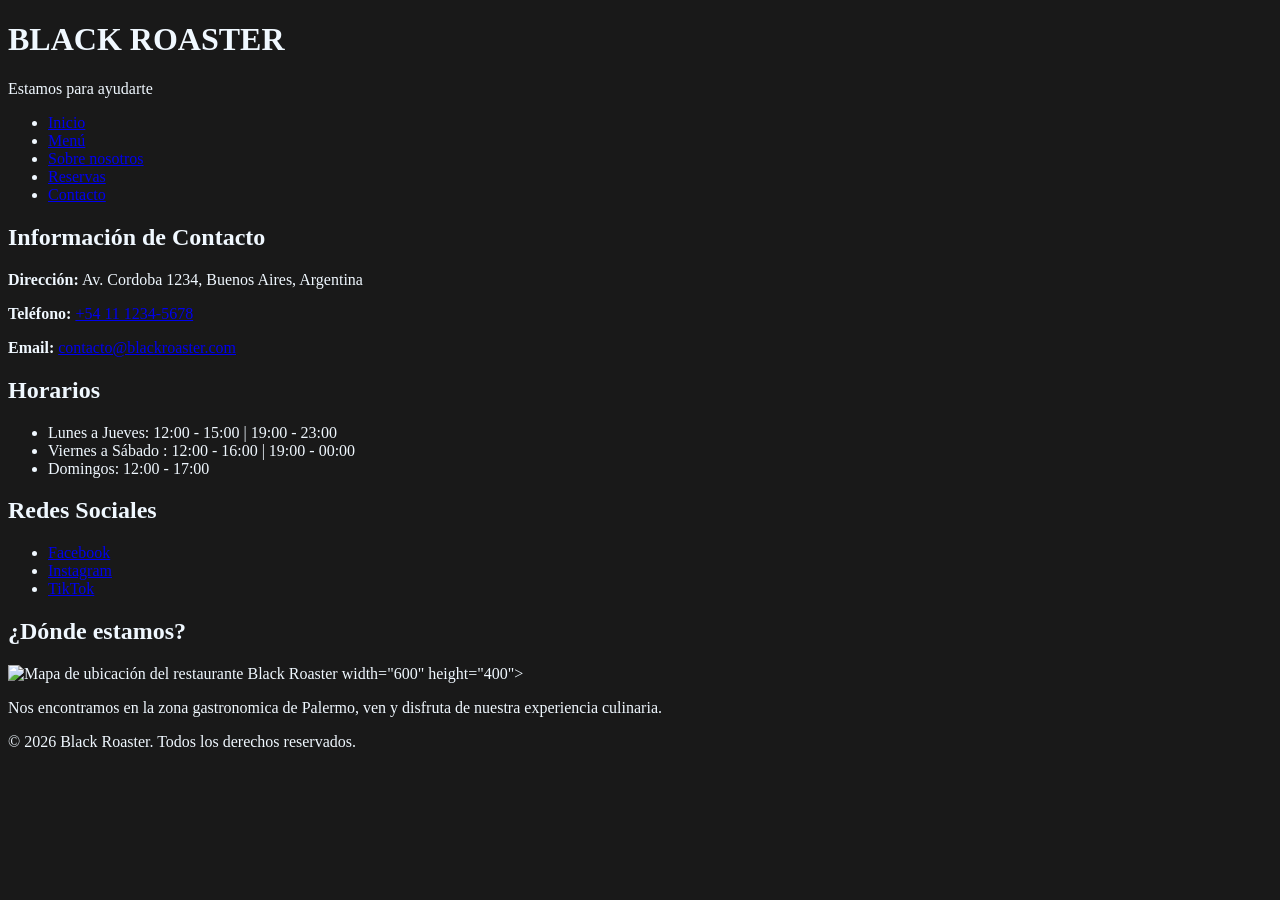
==== Black-roaster/pages/contacto.html @ f1adc8b8 "Correccion preentrega 1 -2" ====
<!DOCTYPE html>
<html lang="es">
    <head>
        <meta charset="UTF-8">
        <meta name="viewport" content="width=device-width, initial-scale=1.0">
        <!---CSS-->
        <link rel="stylesheet" href="../styles/style.css">
        <title> Contacto - Black Roaster</title>
    </head>

    <body>
     <!-- ENCABEZADO -->
        <header>
         <h1>BLACK ROASTER</h1>
         <p>Estamos para ayudarte</p>
        </header>
     <!--MENU DE NAVEGACIÓN-->
        <nav>
          <ul>
             <li><a href="../index.html">Inicio</a></li>
             <li><a href="../pages/menu.html">Menú</a></li>
             <li><a href="../pages/sobre-nosotros.html">Sobre nosotros</a></li>
             <li><a href="../pages/reservas.html">Reservas</a></li>
             <li><a href="../pages/contacto.html">Contacto</a></li>
          </ul>
       </nav>

        <!--CONTENIDO PRINCIPAL-->
        <main>
            <section>
                <h2> Información de Contacto</h2>

                <p>
                    <strong>Dirección:</strong>
                    Av. Cordoba 1234, Buenos Aires, Argentina
                </p>

                <p>
                    <strong>Teléfono:</strong> 
                    <a href="tel:+541112345678">+54 11 1234-5678</a>
                </p>

                <p>
                    <strong>Email:</strong> 
                    <a href="mailto:contacto@blackroaster.com">
                        contacto@blackroaster.com
                    </a>
                </p>
            </section>

            <!--HORARIOS-->
            <section>
                <h2> Horarios</h2>

                <ul>
                    <li>Lunes a Jueves: 12:00 - 15:00 | 19:00 - 23:00</li>
                    <li>Viernes a Sábado : 12:00 - 16:00 | 19:00 - 00:00</li>
                    <li>Domingos: 12:00 - 17:00</li>
                </ul>
            </section>

            <!--REDES SOCIALES-->
            <section>
                <h2> Redes Sociales</h2>

                <ul>
                    <li>
                        <a href="https://www.facebook.com" target="_blank">
                            Facebook
                        </a>
                    </li>
                    <li>
                        <a href="https://www.instagram.com"target="_blank">
                            Instagram
                        </a>
                    </li>
                    <li>
                        <a href="https://www.tiktok.com" target="_blank">
                            TikTok
                        </a>
                    </li>
                </ul>
            </section>

            <!--UBICACIÓN-->
            <section>
             <h2> ¿Dónde estamos?</h2>

             <img src="img/mapa.jpg"
               alt="Mapa de ubicación del restaurante Black Roaster">
               width="600" height="400">
             <p>Nos encontramos en la zona gastronomica de Palermo, ven y disfruta de nuestra experiencia culinaria.</p>
            </section>

        </main>

           <footer>
             <p>© 2026 Black Roaster. Todos los derechos reservados.</p>
           </footer>
    
    </body>
</html>
---- Black-roaster/styles/style.css ----
body {
    background-color: #191919;
    color: aliceblue;

 }
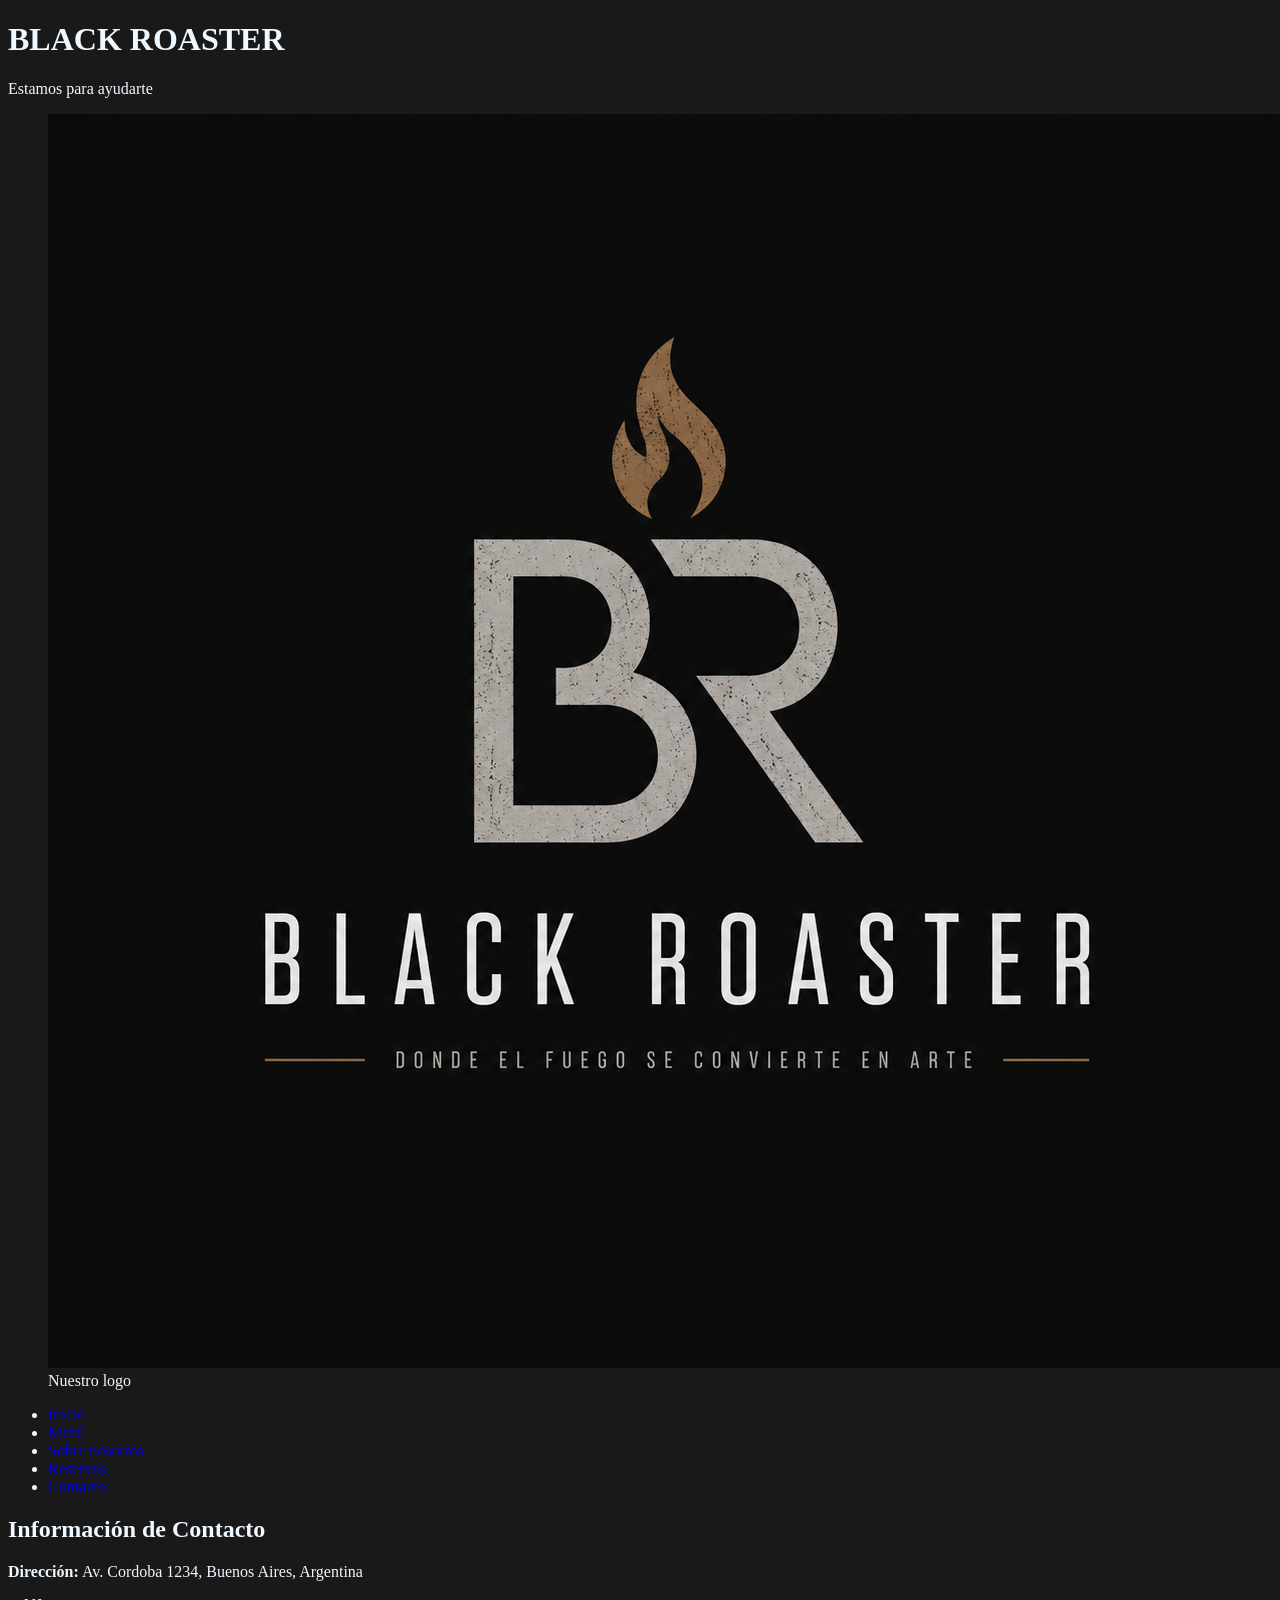
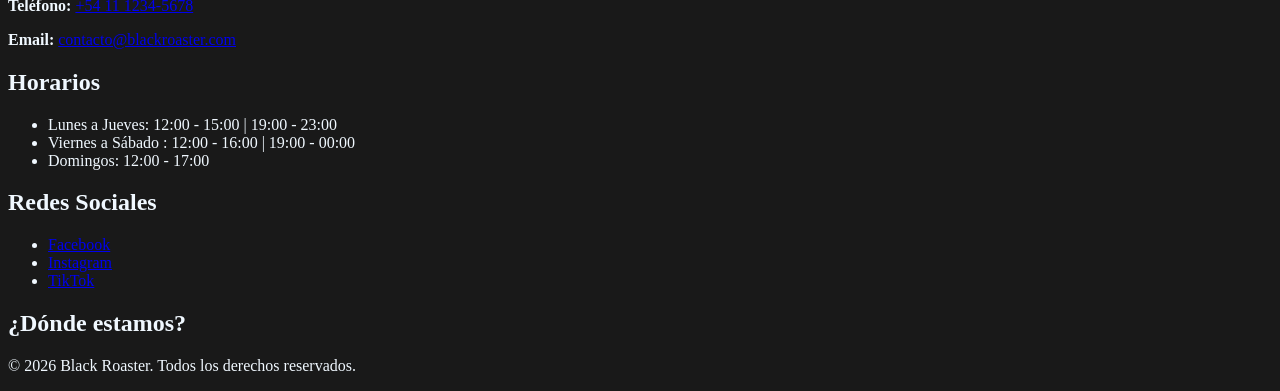
==== commit 26c0f990: "Correccion 2 ( preentrega 1-2)" ====
--- a/Black-roaster/pages/contacto.html
+++ b/Black-roaster/pages/contacto.html
@@ -13,22 +13,28 @@
         <header>
          <h1>BLACK ROASTER</h1>
          <p>Estamos para ayudarte</p>
+       
+            <figure>
+               <img src="../assets/img/logo.png" alt="Logo de Black Roaster">
+               <figcaption>Nuestro logo</figcaption>
+            </figure>
+     
+            <!--MENU DE NAVEGACIÓN-->
+            <nav>
+                <ul>
+                    <li><a href="../index.html">Inicio</a></li>
+                    <li><a href="./menu.html">Menú</a></li>
+                    <li><a href="./sobre-nosotros.html">Sobre nosotros</a></li>
+                    <li><a href="./reservas.html">Reservas</a></li>
+                    <li><a href="./contacto.html">Contacto</a></li>
+                </ul>
+            </nav>
         </header>
-     <!--MENU DE NAVEGACIÓN-->
-        <nav>
-          <ul>
-             <li><a href="../index.html">Inicio</a></li>
-             <li><a href="../pages/menu.html">Menú</a></li>
-             <li><a href="../pages/sobre-nosotros.html">Sobre nosotros</a></li>
-             <li><a href="../pages/reservas.html">Reservas</a></li>
-             <li><a href="../pages/contacto.html">Contacto</a></li>
-          </ul>
-       </nav>
-
+       
         <!--CONTENIDO PRINCIPAL-->
         <main>
-            <section>
-                <h2> Información de Contacto</h2>
+            <article class="contacto">
+                <h2>Información de Contacto</h2>
 
                 <p>
                     <strong>Dirección:</strong>
@@ -46,11 +52,11 @@
                         contacto@blackroaster.com
                     </a>
                 </p>
-            </section>
+            </article>
 
             <!--HORARIOS-->
             <section>
-                <h2> Horarios</h2>
+                <h2>Horarios</h2>
 
                 <ul>
                     <li>Lunes a Jueves: 12:00 - 15:00 | 19:00 - 23:00</li>
@@ -61,7 +67,7 @@
 
             <!--REDES SOCIALES-->
             <section>
-                <h2> Redes Sociales</h2>
+                <h2>Redes Sociales</h2>
 
                 <ul>
                     <li>
@@ -69,11 +75,13 @@
                             Facebook
                         </a>
                     </li>
+
                     <li>
                         <a href="https://www.instagram.com"target="_blank">
                             Instagram
                         </a>
                     </li>
+
                     <li>
                         <a href="https://www.tiktok.com" target="_blank">
                             TikTok
@@ -84,12 +92,13 @@
 
             <!--UBICACIÓN-->
             <section>
-             <h2> ¿Dónde estamos?</h2>
-
-             <img src="img/mapa.jpg"
-               alt="Mapa de ubicación del restaurante Black Roaster">
-               width="600" height="400">
-             <p>Nos encontramos en la zona gastronomica de Palermo, ven y disfruta de nuestra experiencia culinaria.</p>
+                <h2>¿Dónde estamos?</h2>
+                
+                <!--IMAGEN DEL MAPA 
+                <img src="img/mapa.jpg"
+                alt="Mapa de ubicación del restaurante Black Roaster"
+                width="600" height="400">
+             <p>Nos encontramos en la zona gastronomica de Palermo, ven y disfruta de nuestra experiencia culinaria.</p>-->
             </section>
 
         </main>
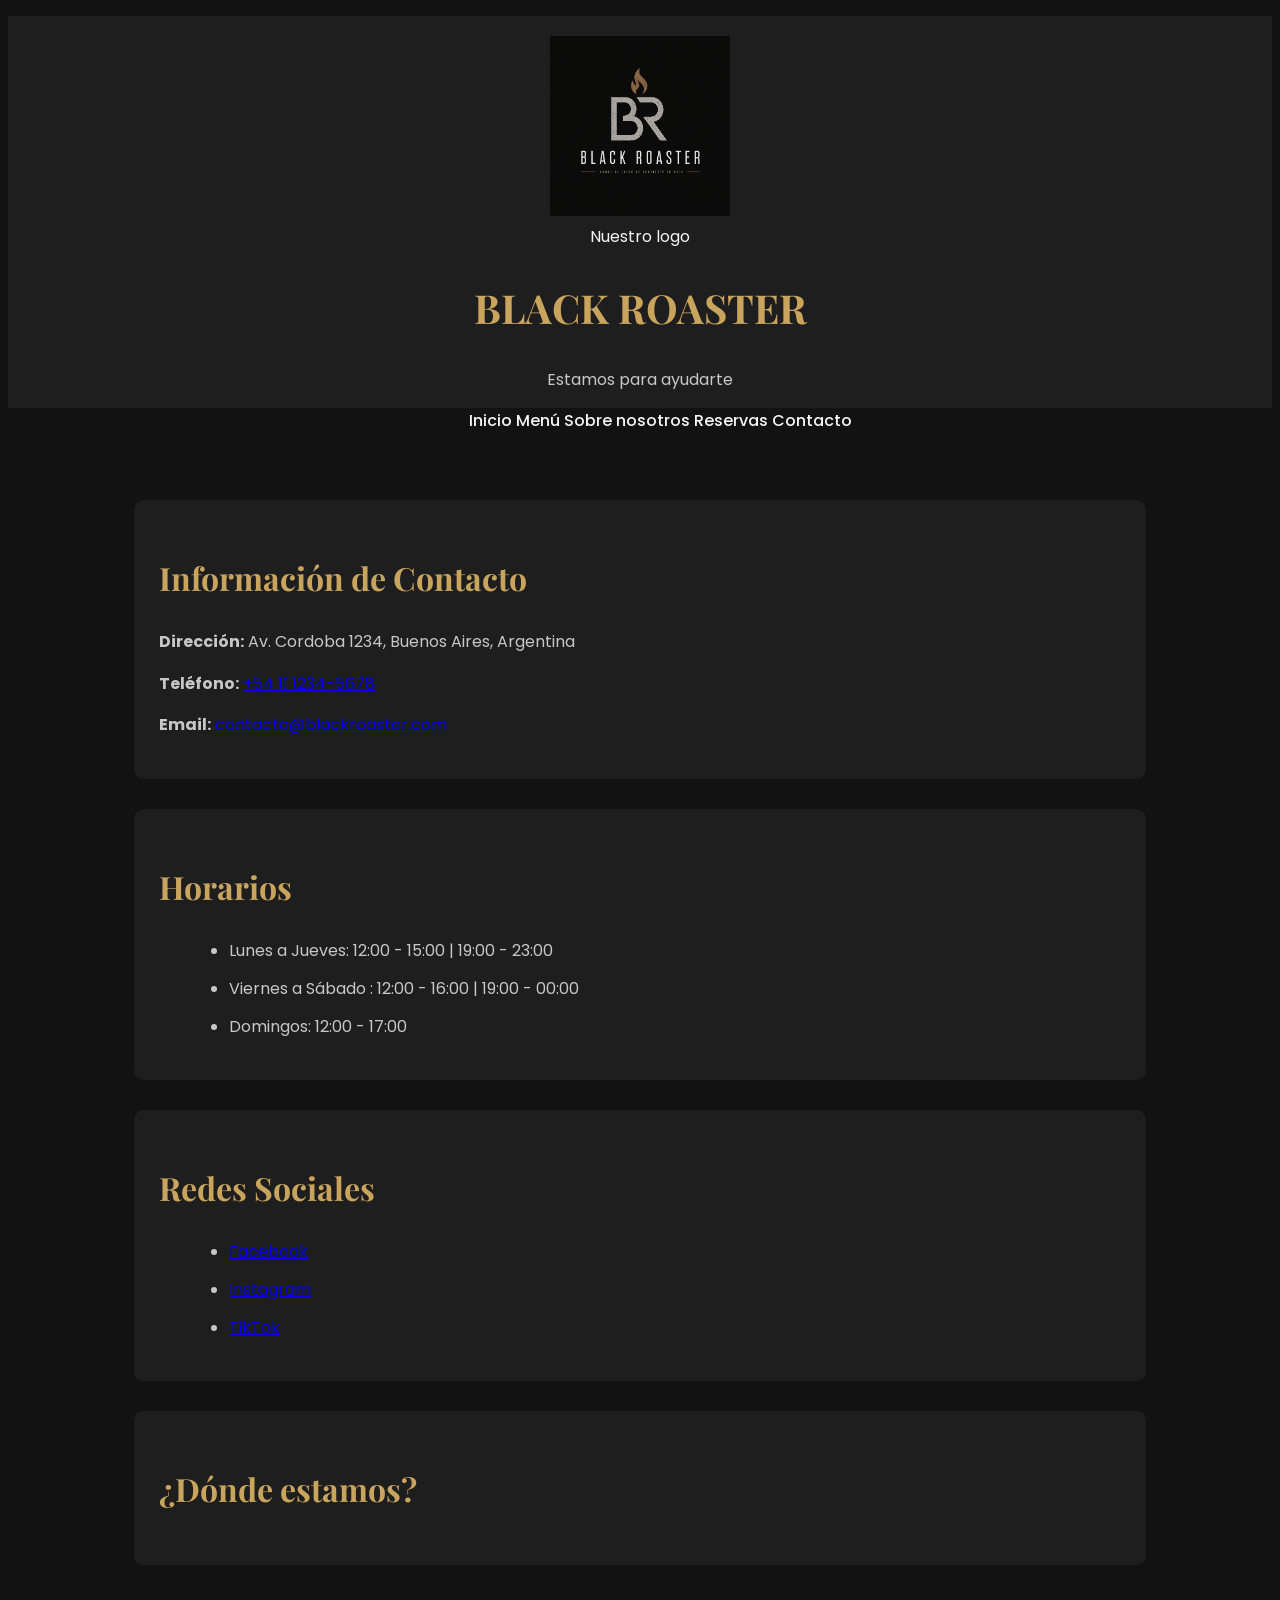
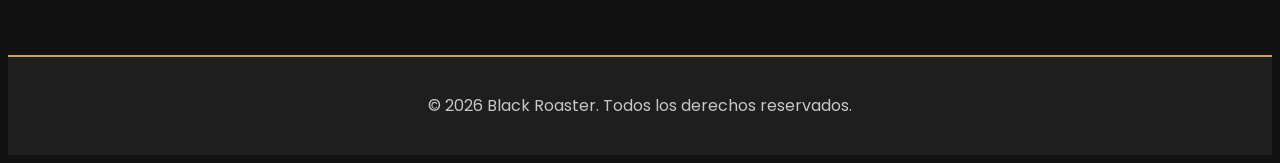
==== commit 144a8f2a: "Add files via upload" ====
--- a/Black-roaster/pages/contacto.html
+++ b/Black-roaster/pages/contacto.html
@@ -11,13 +11,16 @@
     <body>
      <!-- ENCABEZADO -->
         <header>
-         <h1>BLACK ROASTER</h1>
-         <p>Estamos para ayudarte</p>
-       
+
             <figure>
                <img src="../assets/img/logo.png" alt="Logo de Black Roaster">
                <figcaption>Nuestro logo</figcaption>
             </figure>
+            
+         <h1>BLACK ROASTER</h1>
+         <p>Estamos para ayudarte</p>
+       
+
      
             <!--MENU DE NAVEGACIÓN-->
             <nav>
--- a/Black-roaster/styles/style.css
+++ b/Black-roaster/styles/style.css
@@ -1,5 +1,162 @@
-body {
-    background-color: #191919;
-    color: aliceblue;
+/*GOOGLE FONTS*/
 
- }
+@import url('https://fonts.googleapis.com/css2?family=Playfair+Display:wght@500;700&family=Poppins:wght@300;400;500;600&display=swap');
+  /*font-family: "Noto Sans", sans-serif;*/
+
+/*VARIABLES*/
+
+:root{
+
+    --color-primary: #121212;
+    --color-secondary: #1E1E1E;
+    --color-accent: #C8A45D;
+    --color-text: #F5F5F5;
+    --color-text-secondary: #C7C7C7;
+
+    --font-title: 'Playfair Display', serif;
+    --font-text: 'Poppins', sans-serif;
+
+}
+
+/*BODY*/
+
+body{
+    background-color: var(--color-primary);
+    color: var(--color-text);
+    font-family: var(--font-text);
+    line-height: 1.6;
+}
+
+/*TIPOGRAFIA*/
+
+h1{
+    font-family: var(--font-title);
+    font-size: 2.5rem;
+    color: var(--color-accent);
+  
+}
+
+h2{
+    font-family: var(--font-title);
+    font-size: 2rem;
+    color: var(--color-accent);
+  
+}
+
+p{
+    font-size: 1rem;
+    color: var(--color-text-secondary);
+  
+}
+
+
+/* HEADER*/
+
+header{
+
+    background-color: var(--color-secondary);
+    text-align: center;
+
+}
+
+header img{
+
+    width: 180px;
+    margin-top: 20px;
+
+}
+
+/* NAV*/
+
+nav{
+
+    background-color: var(--color-primary);
+    text-align: center;
+
+}
+
+nav ul{
+
+    list-style: none;
+
+}
+
+nav li{
+
+    display: inline;
+
+}
+
+nav a{
+
+    text-decoration: none;
+    color: var(--color-text);
+    font-weight: 500;
+
+}
+
+nav a:hover{
+
+    color: var(--color-accent);
+
+}
+
+/*MAIN*/
+
+main{
+
+    width: 80%;
+    margin: auto;
+    padding: 20px;
+
+}
+
+article{
+
+    background-color: var(--color-secondary);
+    padding: 25px;
+    margin-top: 30px;
+    margin-bottom: 30px;
+    border-radius: 10px;
+
+}
+
+section{
+
+    background-color: var(--color-secondary);
+    padding: 25px;
+    margin-bottom: 30px;
+    border-radius: 10px;
+
+}
+
+section ul{
+
+    margin-left: 30px;
+    margin-top: 15px;
+
+}
+
+section li{
+
+    margin-bottom: 12px;
+    color: var(--color-text-secondary);
+
+}
+
+
+/*FOOTER*/
+
+
+footer{
+
+    background-color: var(--color-secondary);
+    color: var(--color-text);
+    text-align: center;
+    padding: 20px;
+    margin-top: 40px;
+    border-top: 2px solid var(--color-accent);
+
+}
+
+/*RESPONSIVE/
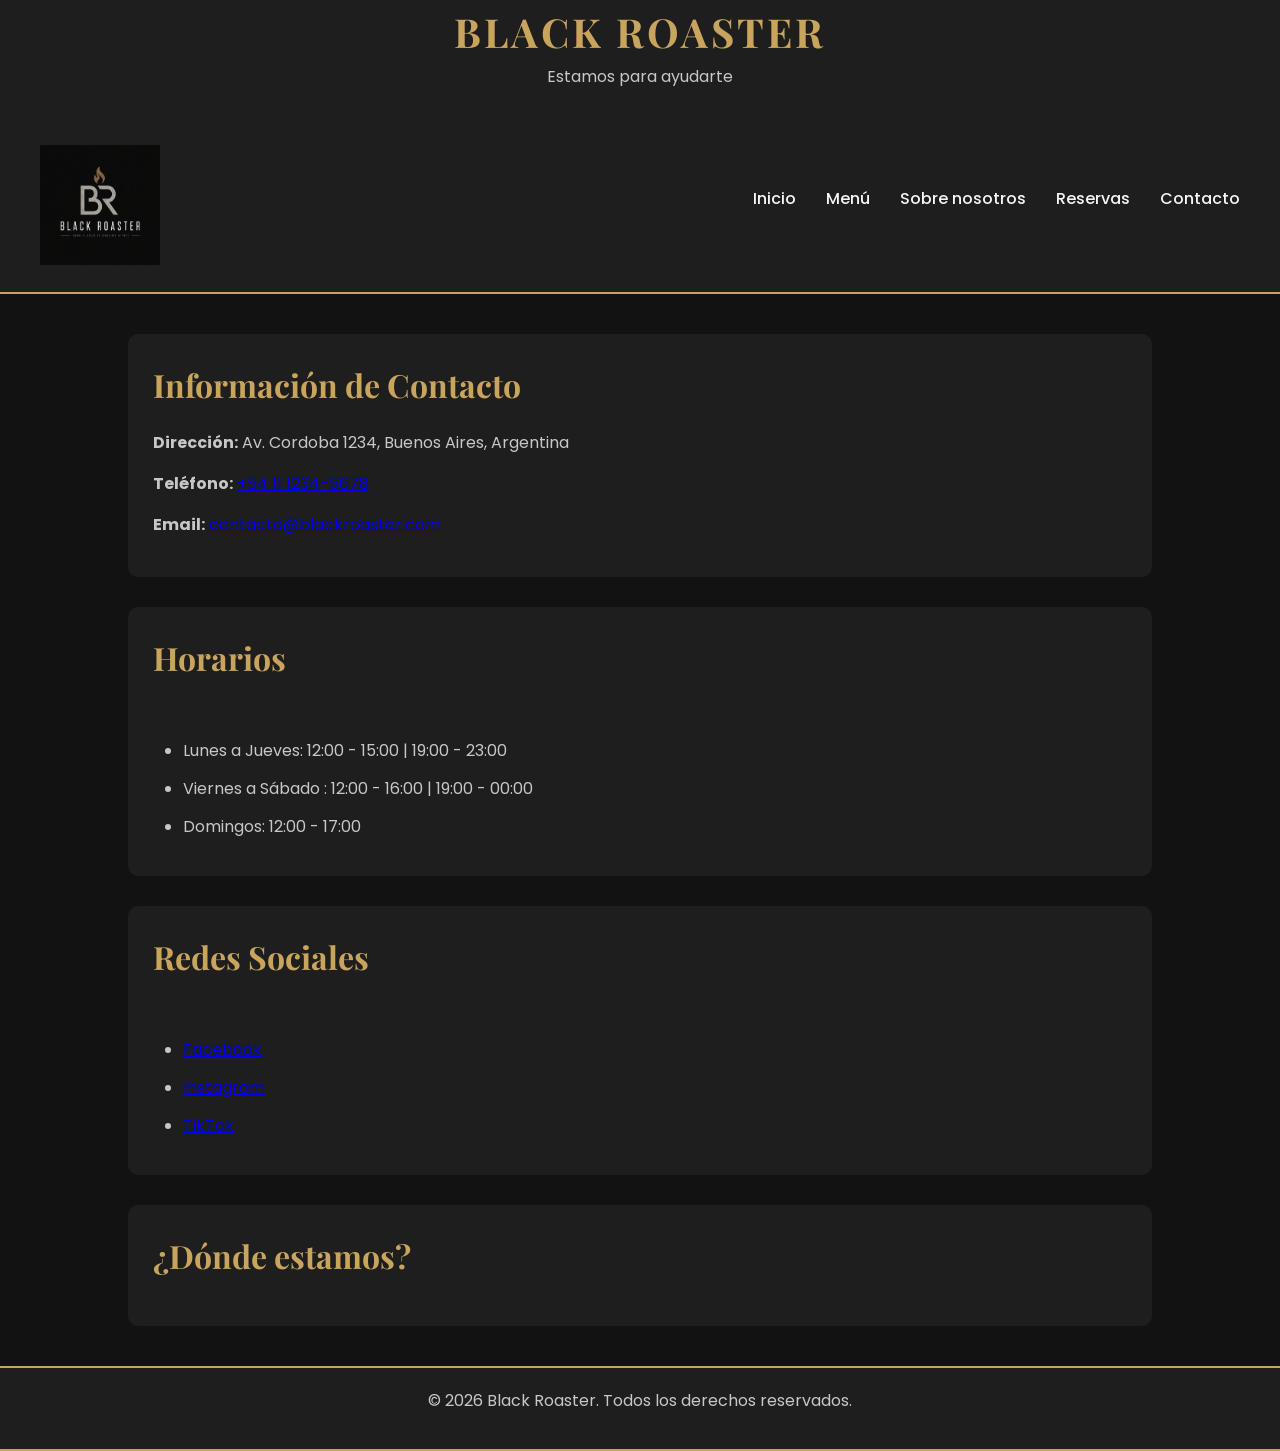
==== commit 3a6f401a: "Pre entrega 3" ====
--- a/Black-roaster/pages/contacto.html
+++ b/Black-roaster/pages/contacto.html
@@ -12,11 +12,6 @@
      <!-- ENCABEZADO -->
         <header>
 
-            <figure>
-               <img src="../assets/img/logo.png" alt="Logo de Black Roaster">
-               <figcaption>Nuestro logo</figcaption>
-            </figure>
-            
          <h1>BLACK ROASTER</h1>
          <p>Estamos para ayudarte</p>
        
@@ -24,6 +19,10 @@
      
             <!--MENU DE NAVEGACIÓN-->
             <nav>
+                
+                 <figure>
+                    <img src="../assets/img/logo.png" alt="Logo de Black Roaster">
+                 </figure>
                 <ul>
                     <li><a href="../index.html">Inicio</a></li>
                     <li><a href="./menu.html">Menú</a></li>
--- a/Black-roaster/styles/style.css
+++ b/Black-roaster/styles/style.css
@@ -17,7 +17,13 @@
     --font-text: 'Poppins', sans-serif;
 
 }
+/*RESET*/
 
+*{
+    margin: 0;
+    padding: 0;
+    box-sizing: border-box;
+}
 /*BODY*/
 
 body{
@@ -33,20 +39,21 @@
     font-family: var(--font-title);
     font-size: 2.5rem;
     color: var(--color-accent);
-  
+    letter-spacing: 3px;
 }
 
 h2{
     font-family: var(--font-title);
     font-size: 2rem;
     color: var(--color-accent);
+    margin-bottom: 20px;
   
 }
 
 p{
     font-size: 1rem;
     color: var(--color-text-secondary);
-  
+    margin-bottom: 15px;
 }
 
 
@@ -56,6 +63,7 @@
 
     background-color: var(--color-secondary);
     text-align: center;
+    border-bottom: 2px solid var(--color-accent);
 
 }
 
@@ -70,14 +78,19 @@
 
 nav{
 
-    background-color: var(--color-primary);
-    text-align: center;
+    display: flex;
+    justify-content: space-between;
+    align-items: center;
+    background-color: var(--color-secondary);
+    padding: 20px 40px;
 
 }
 
 nav ul{
 
+    display: flex;
     list-style: none;
+    gap: 30px;
 
 }
 
@@ -95,10 +108,8 @@
 
 }
 
-nav a:hover{
-
-    color: var(--color-accent);
-
+nav img{
+    width: 120px;
 }
 
 /*MAIN*/
@@ -106,9 +117,7 @@
 main{
 
     width: 80%;
-    margin: auto;
-    padding: 20px;
-
+    margin: 40px auto;
 }
 
 article{
@@ -123,6 +132,9 @@
 
 section{
 
+    display: flex;
+    flex-direction: column;
+    gap: 20px;
     background-color: var(--color-secondary);
     padding: 25px;
     margin-bottom: 30px;
@@ -156,7 +168,6 @@
     padding: 20px;
     margin-top: 40px;
     border-top: 2px solid var(--color-accent);
-
+    border-bottom: 2px solid var(--color-accent);
 }
 
-/*RESPONSIVE/
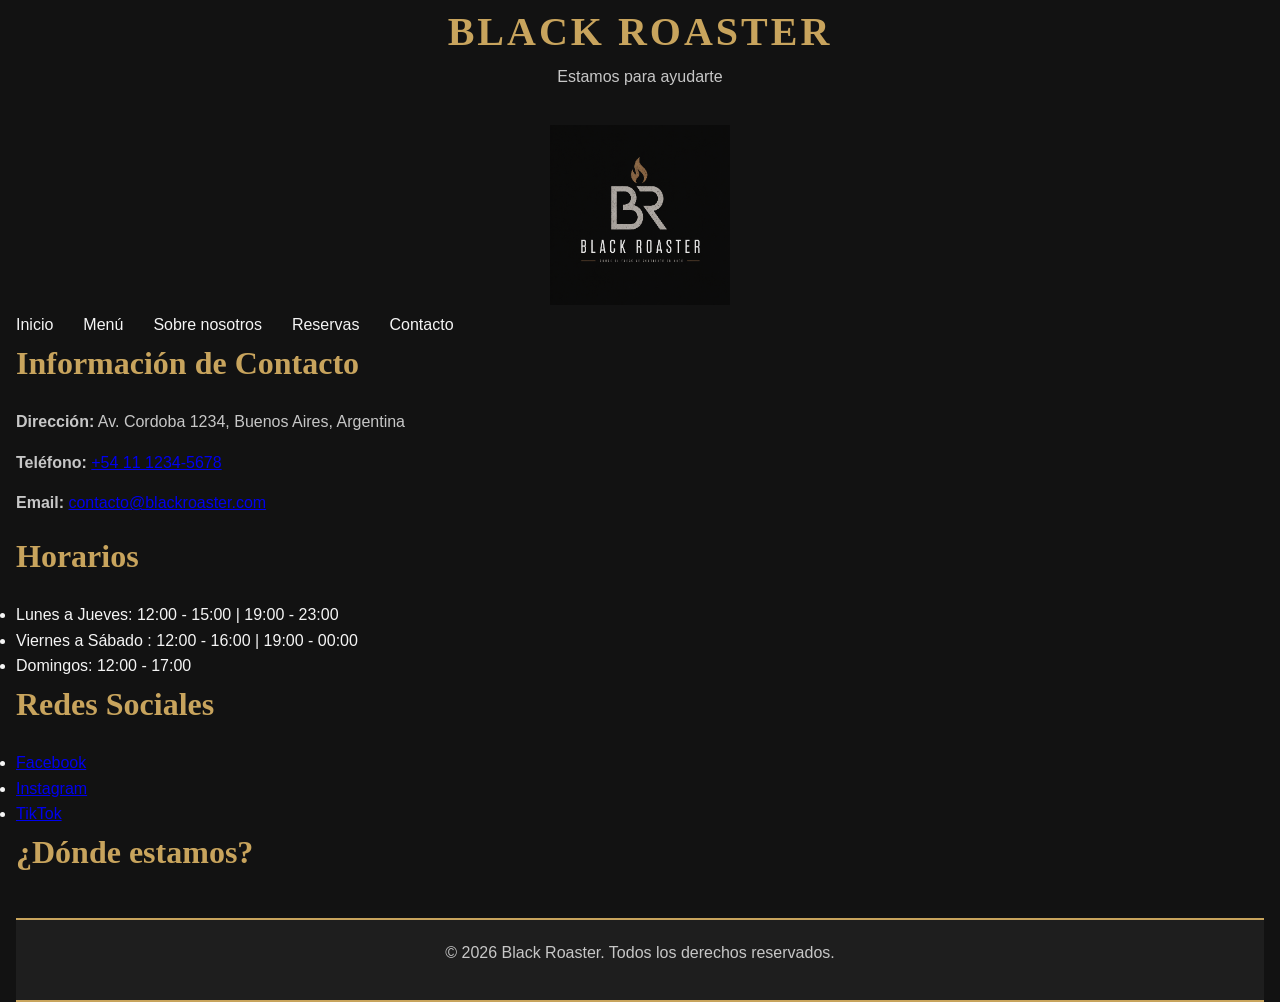
==== commit bda6ae53: "Add files via upload Hice el index.html y el menu.html, grid y media queries" ====
--- a/Black-roaster/pages/contacto.html
+++ b/Black-roaster/pages/contacto.html
@@ -10,7 +10,7 @@
 
     <body>
      <!-- ENCABEZADO -->
-        <header>
+        <header class="header">
 
          <h1>BLACK ROASTER</h1>
          <p>Estamos para ayudarte</p>
--- a/Black-roaster/styles/style.css
+++ b/Black-roaster/styles/style.css
@@ -1,4 +1,12 @@
-/*GOOGLE FONTS*/
+/*RESET*/
+
+*{
+    margin: 0;
+    padding: 0;
+    box-sizing: border-box;
+}
+
+/*GOOGLE-FONTS*/
 
 @import url('https://fonts.googleapis.com/css2?family=Playfair+Display:wght@500;700&family=Poppins:wght@300;400;500;600&display=swap');
   /*font-family: "Noto Sans", sans-serif;*/
@@ -17,13 +25,7 @@
     --font-text: 'Poppins', sans-serif;
 
 }
-/*RESET*/
-
-*{
-    margin: 0;
-    padding: 0;
-    box-sizing: border-box;
-}
+
 /*BODY*/
 
 body{
@@ -31,6 +33,7 @@
     color: var(--color-text);
     font-family: var(--font-text);
     line-height: 1.6;
+    margin: 0 16px;
 }
 
 /*TIPOGRAFIA*/
@@ -56,14 +59,13 @@
     margin-bottom: 15px;
 }
 
-
-/* HEADER*/
-
-header{
-
-    background-color: var(--color-secondary);
+/*HEADER*/
+
+.header{
+
+    /*background-color: var(--color-secondary);*/ 
     text-align: center;
-    border-bottom: 2px solid var(--color-accent);
+    /*border-bottom: 2px solid var(--color-accent);*/
 
 }
 
@@ -74,14 +76,15 @@
 
 }
 
-/* NAV*/
-
-nav{
+/*NAVBAR*/
+
+.navbar{
 
     display: flex;
-    justify-content: space-between;
+    justify-content: center;
     align-items: center;
     background-color: var(--color-secondary);
+    border-radius: 10px;
     padding: 20px 40px;
 
 }
@@ -94,12 +97,6 @@
 
 }
 
-nav li{
-
-    display: inline;
-
-}
-
 nav a{
 
     text-decoration: none;
@@ -108,58 +105,146 @@
 
 }
 
-nav img{
-    width: 120px;
-}
-
-/*MAIN*/
+/*MAIN
 
 main{
 
     width: 80%;
-    margin: 40px auto;
-}
-
-article{
-
-    background-color: var(--color-secondary);
+    margin: 16px 16px;
+}*/
+
+/*GRID-PRESENTATION*/
+
+.presentation{
+    display:grid;
+    grid-template-areas:
+    "title"
+    "text-one"
+    "text-two"
+    "text-three";
+    gap: 20px;
+    background-color:var(--color-secondary);
     padding: 25px;
-    margin-top: 30px;
-    margin-bottom: 30px;
-    border-radius: 10px;
-
-}
-
-section{
-
-    display: flex;
-    flex-direction: column;
+    margin-top: 16px;
+    margin-bottom: 16px;
+    border-radius: 10px;
+
+}
+
+.presentation-title{
+
+    grid-area: title;
+
+}
+
+.text-one{
+
+    grid-area: text-one;
+
+}
+
+.text-two{
+
+    grid-area: text-two;
+
+}
+
+.text-three{
+
+    grid-area: text-three;
+
+}
+
+/*GRID-BENFITS*/
+.benefits-grid{
+
+    display:grid;
+    grid-template-areas:
+    "benefits"
+    "card-one"
+    "card-two"
+    "card-three"
+    "card-four";
     gap: 20px;
-    background-color: var(--color-secondary);
+    background-color:var(--color-secondary);
     padding: 25px;
-    margin-bottom: 30px;
-    border-radius: 10px;
-
-}
-
-section ul{
-
-    margin-left: 30px;
-    margin-top: 15px;
-
-}
-
-section li{
-
-    margin-bottom: 12px;
-    color: var(--color-text-secondary);
-
-}
-
+    margin-bottom: 16px;
+    border-radius: 10px;
+
+}
+
+.benefits{
+
+    grid-area: benefits;
+
+}
+
+.card-one{
+
+    grid-area: card-one;
+
+}
+
+.card-two{
+
+    grid-area: card-two;
+
+}
+
+.card-three{
+
+    grid-area: card-three;
+
+}
+
+.card-four{
+
+    grid-area: card-four;
+
+}
+/*GRID-CARD*/
+.card{
+
+    background-color:var(--color-primary);
+    padding: 20px;
+    border-radius: 10px;
+
+}
+/*GIRD-MENU*/
+.menu-grid{
+
+    display:grid;
+    grid-template-areas:
+    "entradas"
+    "principales"
+    "postres";
+    gap: 25px;
+    background-color:var(--color-secondary);
+    padding: 25px;
+    margin-bottom: 16px;
+    border-radius: 10px;
+
+}
+
+.entradas{
+
+    grid-area: entradas;
+
+}
+
+.principales{
+
+    grid-area: principales;
+
+}
+
+.postres{
+
+    grid-area: postres;
+
+}
 
 /*FOOTER*/
-
-
 footer{
 
     background-color: var(--color-secondary);
@@ -171,3 +256,47 @@
     border-bottom: 2px solid var(--color-accent);
 }
 
+/*MEDIA-QUERIES*/
+
+/*TABLET*/
+@media(min-width:768px){
+
+    .benefits-grid{
+        grid-template-areas: 
+        "benefits benefits"
+        "card-one card-two"
+        "card-three card-four";
+        grid-template-rows:repeat(3, 1fr);
+        grid-template-columns:(2, 1fr);
+
+    }
+
+    .menu-grid{
+        grid-template-areas:
+        "entradas principales"
+        "postres postres";
+        grid-template-columns:repeat(2,1fr);
+        
+    }
+
+}
+
+/*DESKTOP*/
+
+@media(min-width:1024px){
+
+    .benefits-grid{
+        grid-template-areas: 
+        "benefits card-one card-three"
+        "benefits card-two card-four";
+        grid-template-columns:repeat(3, 1fr);
+        grid-template-rows:repeat(2, 1fr);
+    }
+
+    .menu-grid{
+        grid-template-areas:
+        "entradas principales postres";
+        grid-template-columns:repeat(3,1fr);
+        
+    }
+ }
